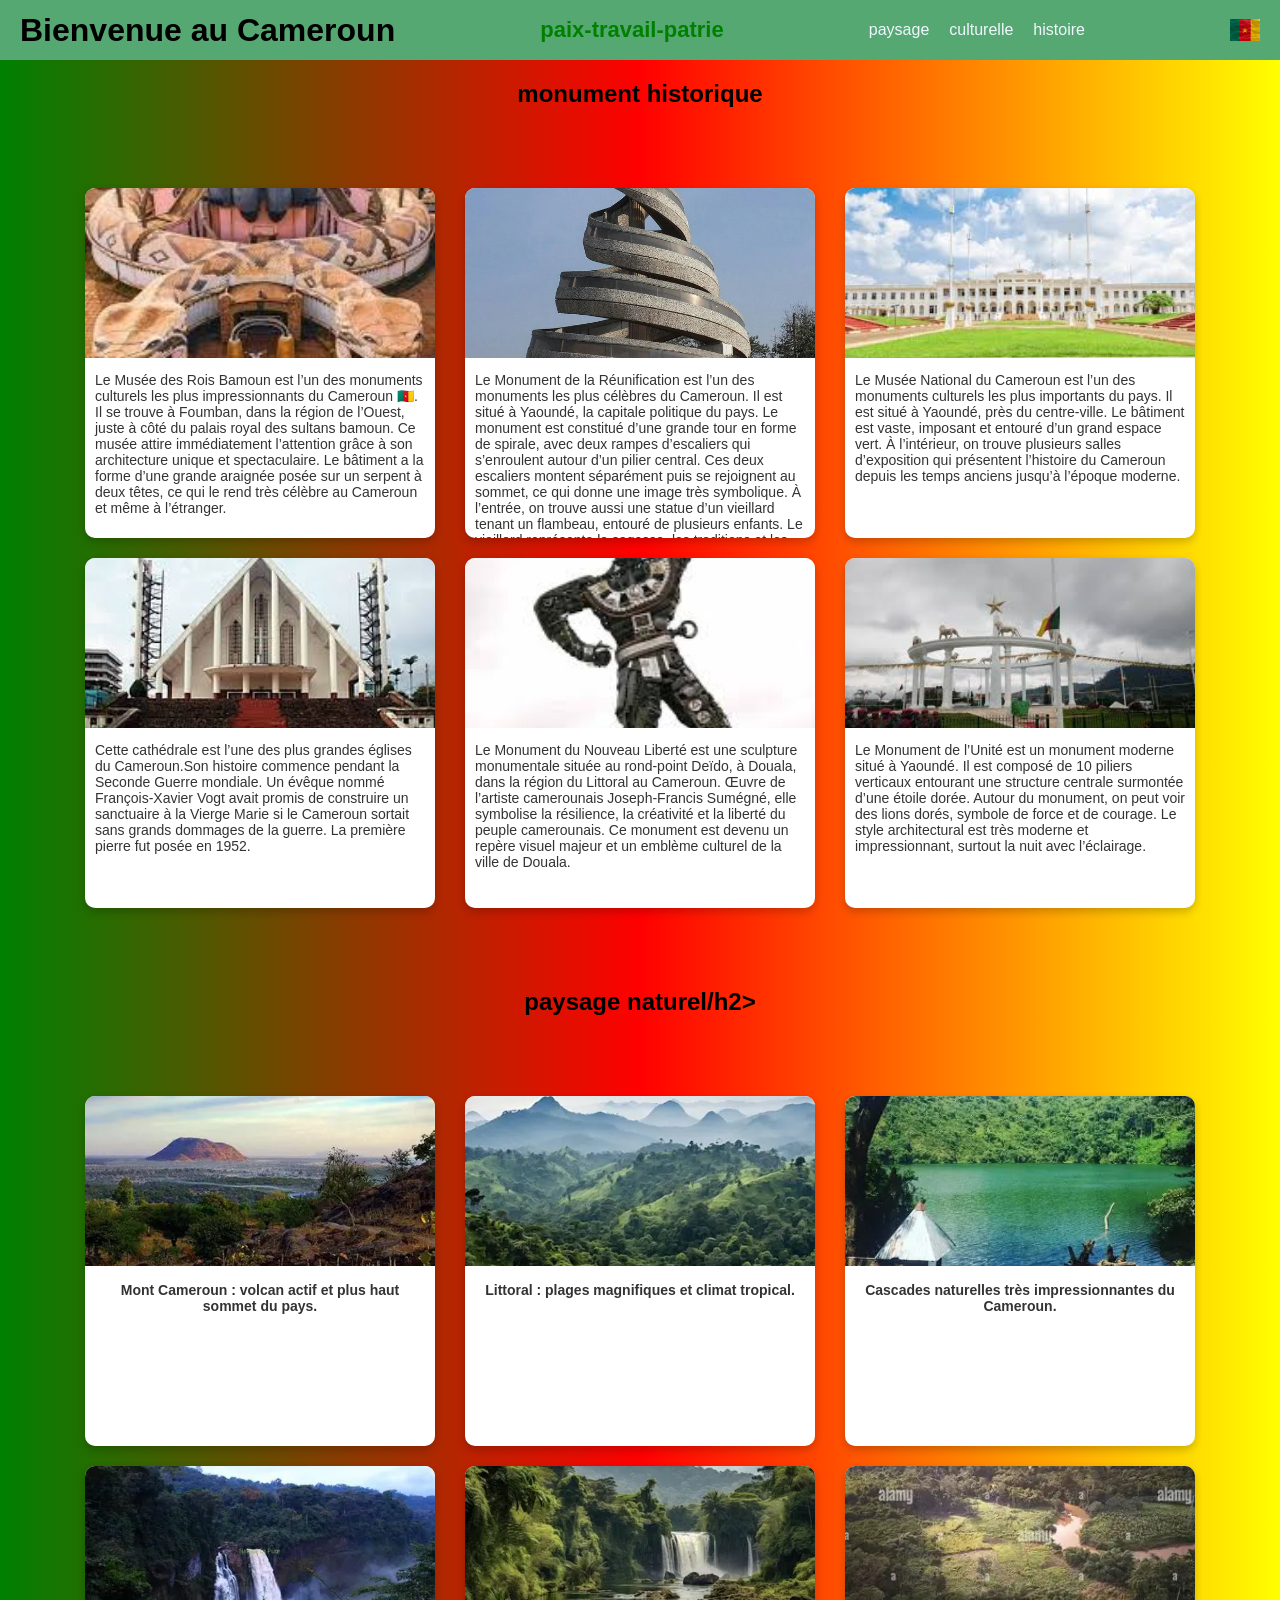
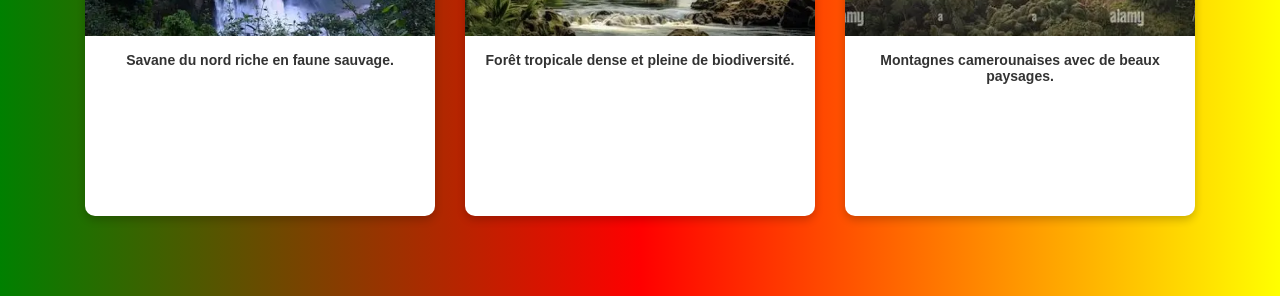
==== page1.html @ 610d0119 "Add files via upload" ====
<!DOCTYPE html>
<html lang="en">
<head>
    <meta charset="UTF-8">
    <meta name="viewport" content="width=device-width, initial-scale=1.0">
    <title>Document</title>
    <link rel="stylesheet" href="page1.css">
</head>
<body>
    <header>
      <h1>Bienvenue au Cameroun</h1>
    <div class="sans">paix-travail-patrie</div>

    <nav>
        <ul>
            <li><a href="page1.html">paysage</a></li>
              <li><a href="page2.html">culturelle</a></li>
            <li><a href="page3.css">histoire</a></li>
        </ul>
    </nav>
  <img src="OIP.webp" id="menuIcon" class="menu-icon" alt="Menu">

    <ul class="menu-regions" id="menuRegions">
        <li><a href="#" data-region="adamaoua">Adamaoua</a></li>
        <li><a href="#" data-region="centre">Centre</a></li>
        <li><a href="#" data-region="est">Est</a></li>
        <li><a href="#" data-region="extremenord">Extrême-Nord</a></li>
        <li><a href="#" data-region="littoral">Littoral</a></li>
        <li><a href="#" data-region="nord">Nord</a></li>
        <li><a href="#" data-region="nordouest">Nord-Ouest</a></li>
        <li><a href="#" data-region="ouest">Ouest</a></li>
        <li><a href="#" data-region="sud">Sud</a></li>
        <li><a href="#" data-region="sudouest">Sud-Ouest</a></li>
    </ul>
</header>
<main>
  <h2>monument historique</h2>
    <section class="images">

  <div class="t">
    <img src="téléchargement (3).jpeg" alt="Mont Cameroun">
    <p>Le Musée des Rois Bamoun est l’un des monuments culturels les plus impressionnants du Cameroun 🇨🇲.
Il se trouve à Foumban, dans la région de l’Ouest, juste à côté du palais royal des sultans bamoun.

Ce musée attire immédiatement l’attention grâce à son architecture unique et spectaculaire.
Le bâtiment a la forme d’une grande araignée posée sur un serpent à deux têtes, ce qui le rend très célèbre au Cameroun et même à l’étranger.
</p>
  </div>

  <div class="t">
    <img src="monun.webp" alt="Littoral">
    <p>Le Monument de la Réunification est l’un des monuments les plus célèbres du Cameroun.
Il est situé à Yaoundé, la capitale politique du pays.

Le monument est constitué d’une grande tour en forme de spirale, avec deux rampes d’escaliers qui s’enroulent autour d’un pilier central.
Ces deux escaliers montent séparément puis se rejoignent au sommet, ce qui donne une image très symbolique.

À l’entrée, on trouve aussi une statue d’un vieillard tenant un flambeau, entouré de plusieurs enfants.
Le vieillard représente la sagesse, les traditions et les générations qui ont lutté pour l’avenir du pays, tandis que les enfants symbolisent la jeunesse et le futur du Cameroun..</p>
  </div>

  <div class="t">
    <img src="téléchargement (4).jpeg" alt="Cascade">
    <p>Le Musée National du Cameroun est l’un des monuments culturels les plus importants du pays.
Il est situé à Yaoundé, près du centre-ville.

Le bâtiment est vaste, imposant et entouré d’un grand espace vert.
À l’intérieur, on trouve plusieurs salles d’exposition qui présentent l’histoire du Cameroun depuis les temps anciens jusqu’à l’époque moderne.</p>
  </div>

  <div class="t">
    <img src="téléchargement (11).jpeg" alt="Savane">
    <p>Cette cathédrale est l’une des plus grandes églises du Cameroun.Son histoire commence pendant la Seconde Guerre mondiale.

Un évêque nommé François-Xavier Vogt avait promis de construire un sanctuaire à la Vierge Marie si le Cameroun sortait sans grands dommages de la guerre.

La première pierre fut posée en 1952.</p>
  </div>

  <div class="t">
    <img src="téléchargement (12).jpeg" alt="Forêt">
    <p>Le Monument du Nouveau Liberté est une sculpture monumentale située au rond-point Deïdo, à Douala, dans la région du Littoral au Cameroun. Œuvre de l’artiste camerounais Joseph-Francis Sumégné, elle symbolise la résilience, la créativité et la liberté du peuple camerounais. Ce monument est devenu un repère visuel majeur et un emblème culturel de la ville de Douala.</p>
  </div>

  <div class="t">
    <img src="téléchargement (13).jpeg" alt="Montagne">
    <p>Le Monument de l’Unité est un monument moderne situé à Yaoundé.

Il est composé de 10 piliers verticaux entourant une structure centrale surmontée d’une étoile dorée.

Autour du monument, on peut voir des lions dorés, symbole de force et de courage.

Le style architectural est très moderne et impressionnant, surtout la nuit avec l’éclairage.</p>
  </div>

</section>
<h2>paysage naturel/h2>

<section class="images">
  <div class="t">
    <img src="OIP (3).webp" alt="Mont Cameroun">
    <p>Mont Cameroun : volcan actif et plus haut sommet du pays.</p>
  </div>

  <div class="t">
    <img src="OIP (9).webp" alt="Littoral">
    <p>Littoral : plages magnifiques et climat tropical.</p>
  </div>

  <div class="t">
    <img src="OIP (7).webp" alt="Cascade">
    <p>Cascades naturelles très impressionnantes du Cameroun.</p>
  </div>

  <div class="t">
    <img src="OIP (6).webp" alt="Savane">
    <p>Savane du nord riche en faune sauvage.</p>
  </div>

  <div class="t">
    <img src="OIP (2).webp" alt="Forêt">
    <p>Forêt tropicale dense et pleine de biodiversité.</p>
  </div>

  <div class="t">
    <img src="OIP (5).webp" alt="Montagne">
    <p>Montagnes camerounaises avec de beaux paysages.</p>
  </div>

</section>
</main>
<script>
    const icon = document.getElementById("menuIcon");
const menu = document.getElementById("menuRegions");
const contenu = document.getElementById("contenu-region");

icon.addEventListener("click", () => {
    menu.style.display = menu.style.display === "block" ? "none" : "block";
});

const regions = {
    adamaoua: { nom: "Adamaoua", texte: "Région montagneuse...", image: "https://i.imgur.com/gDlWm6x.jpg" },
    centre: { nom: "Centre", texte: "Yaoundé capitale...", image: "https://i.imgur.com/3JfS5Mp.jpg" },
    est: { nom: "Est", texte: "Très forestière...", image: "https://i.imgur.com/tO8Gd4h.jpg" },
    extremenord: { nom: "Extrême-Nord", texte: "Parc de Waza...", image: "https://i.imgur.com/MztjTyz.jpg" },
    littoral: { nom: "Littoral", texte: "Douala capitale éco...", image: "https://i.imgur.com/3mKx8o4.jpg" },
    nord: { nom: "Nord", texte: "Plaines agricoles...", image: "https://i.imgur.com/N1fF0OO.jpg" },
    nordouest: { nom: "Nord-Ouest", texte: "Relief volcanique...", image: "https://i.imgur.com/sStR0d9.jpg" },
    ouest: { nom: "Ouest", texte: "Bamiléké, montagnes...", image: "https://i.imgur.com/efiv3a9.jpg" },
    sud: { nom: "Sud", texte: "Région forestière...", image: "https://i.imgur.com/WWmPO07.jpg" },
    sudouest: { nom: "Sud-Ouest", texte: "Mont Cameroun...", image: "https://i.imgur.com/3bMJRpo.jpg" }
};

document.querySelectorAll(".menu-regions a").forEach(lien => {
    lien.addEventListener("click", () => {
        const r = lien.dataset.region;
        const info = regions[r];

        contenu.innerHTML = `
            <h2>${info.nom}</h2>
            <p>${info.texte}</p>
            <img src="${info.image}">
        `;

        menu.style.display = "none";
    });
});
</script>
</body>
</html>
---- page1.css ----
*{
      margin:0;
      padding:0;
      box-sizing:border-box;
      font-family: Arial, sans-serif;
    }
    body{
background: -webkit-linear-gradient(left, green, red , yellow);
  padding-top: 80px;
}


header{
  width:100%;
  height:60px;
  display:flex;
background: rgb(86, 168, 114);
  align-items:center;
  justify-content:space-between;
  padding:0 20px;
  position:fixed;
  top:0;
  left:0;

}

.sans{
  font-size:22px;
  font-weight:bold;
  color:green;
}

nav ul{
  list-style:none;
  display:flex;
  gap:20px;
 
}

nav ul li a{
  cursor:pointer;
  text-decoration: none;
  list-style: none;
  color: aliceblue;
}

nav ul li a:hover{
  color:red;
}

.connecter{
  display:flex;
  gap:15px;
}

.connecter a{
  text-decoration:none;
  color:#fff;
  padding:6px 14px;
  border:1px solid #ff3c3c;
  border-radius:4px;
  transition:0.3s;
}

.connecter a:hover{
  background:yellow;
}.menu-icon {
  width:30px;
  height:22px;
  display:flex;
  flex-direction:column;
  justify-content:space-between;
  cursor:pointer;
}

.menu-icon div {
  height:4px;
  background:white;
  border-radius:3px;
}


.menu-regions {
  position:absolute;
  right:25px;
  top:60px;
  background:#014a9c;
  border-radius:5px;
  list-style:none;
  padding:0;
  display:none;
  min-width:200px;
}

.menu-regions li a {
  display:block;
  padding:12px;
  color:white;
  text-decoration:none;
}

.menu-regions li a:hover {
  background:#0167d4;
}


#contenu-region {
  padding:30px;
}

#contenu-region img {
  width:300px;
  height:200px;
  object-fit:cover;
  border-radius:10px;
    margin-top:10px;
}
.images{
  display: grid;
  grid-template-columns: repeat(3, 1fr);
  gap: 20px;
  padding: 80px;
  justify-items: center;
}


.t{
  width: 350px;
  height: 350px;
  background: white;
  border-radius: 10px;
  overflow: hidden;
  box-shadow: 0 4px 8px rgba(0,0,0,0.2);
  transition: transform 0.3s;
}

.t:hover {
  transform: scale(1.05);
}


.t img {
  width: 100%;
  height: 170px;
  object-fit: cover;
}


.t p {
  padding: 10px;
  font-size: 14px;
  color: #333;
}
h2{
  text-align: center;
}
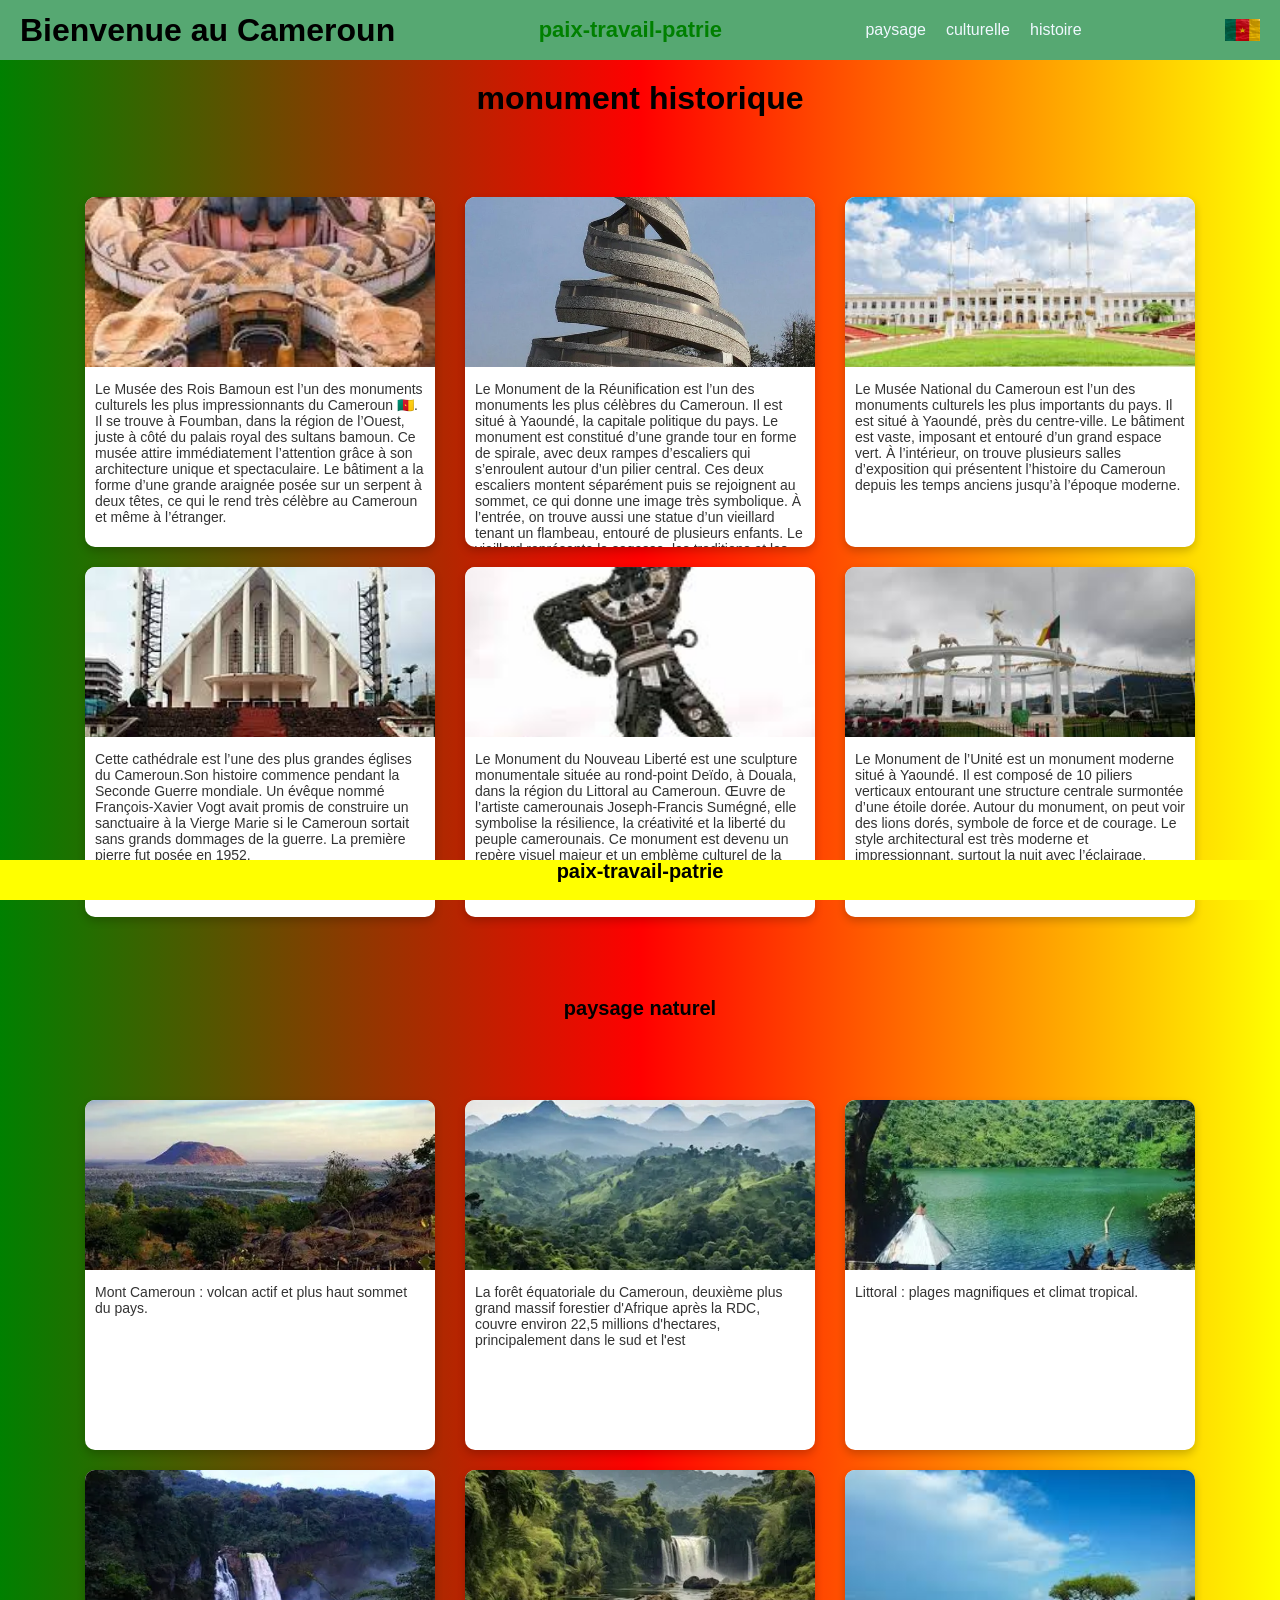
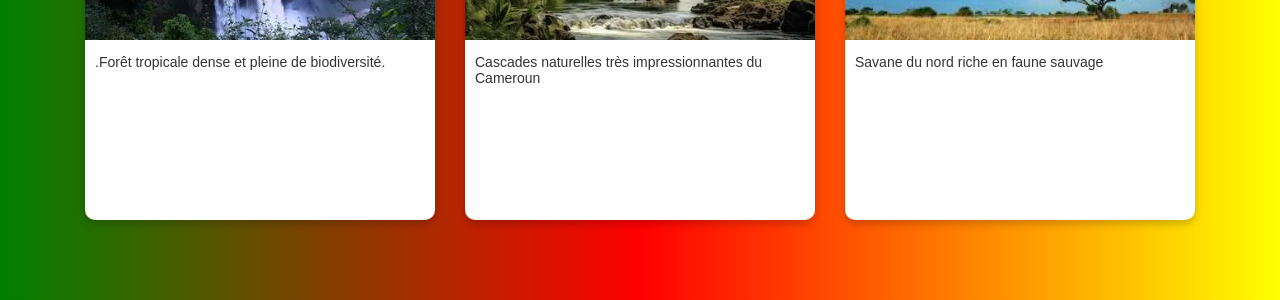
==== commit 3b8766a3: "Add files via upload sites web demontrant la splander du cameroun" ====
--- a/page1.html
+++ b/page1.html
@@ -1,10 +1,11 @@
 <!DOCTYPE html>
-<html lang="en">
+<html >
 <head>
     <meta charset="UTF-8">
     <meta name="viewport" content="width=device-width, initial-scale=1.0">
     <title>Document</title>
     <link rel="stylesheet" href="page1.css">
+    <link rel="stylesheet" href="responsive.css">
 </head>
 <body>
     <header>
@@ -34,7 +35,7 @@
     </ul>
 </header>
 <main>
-  <h2>monument historique</h2>
+  <h1>monument historique</h1>
     <section class="images">
 
   <div class="t">
@@ -94,7 +95,7 @@
   </div>
 
 </section>
-<h2>paysage naturel/h2>
+<h2>paysage naturel</h2>
 
 <section class="images">
   <div class="t">
@@ -104,31 +105,32 @@
 
   <div class="t">
     <img src="OIP (9).webp" alt="Littoral">
-    <p>Littoral : plages magnifiques et climat tropical.</p>
+    <p>La forêt équatoriale du Cameroun, deuxième plus grand massif forestier d'Afrique après la RDC, couvre environ 22,5 millions d'hectares, principalement dans le sud et l'est<p>
   </div>
 
   <div class="t">
     <img src="OIP (7).webp" alt="Cascade">
-    <p>Cascades naturelles très impressionnantes du Cameroun.</p>
+    <p>Littoral : plages magnifiques et climat tropical.</p></p>
   </div>
 
   <div class="t">
     <img src="OIP (6).webp" alt="Savane">
-    <p>Savane du nord riche en faune sauvage.</p>
+    <p>.Forêt tropicale dense et pleine de biodiversité.</p>
   </div>
 
   <div class="t">
     <img src="OIP (2).webp" alt="Forêt">
-    <p>Forêt tropicale dense et pleine de biodiversité.</p>
+    <p>Cascades naturelles très impressionnantes du Cameroun</p>
   </div>
 
   <div class="t">
-    <img src="OIP (5).webp" alt="Montagne">
-    <p>Montagnes camerounaises avec de beaux paysages.</p>
+    <img src="images (24).jpeg" alt="Montagne">
+    <p>Savane du nord riche en faune sauvage</p>
   </div>
 
 </section>
 </main>
+<footer><h2>paix-travail-patrie</h2></footer>
 <script>
     const icon = document.getElementById("menuIcon");
 const menu = document.getElementById("menuRegions");
--- a/page1.css
+++ b/page1.css
@@ -154,6 +154,14 @@
 h2{
   text-align: center;
 }
+footer{
+  position: fixed;
+  bottom: 0;
+  background-color: yellow;
+  width: 100%;
+  height: 40px;
+}
 
-
-
+h1{
+  text-align: center;
+}
--- a/responsive.css
+++ b/responsive.css
@@ -0,0 +1,152 @@
+
+@media screen and (max-width: 1024px) {
+    nav ul {
+        gap: 15px;
+        flex-wrap: wrap;
+        justify-content: center;
+}
+
+.droite {
+        display: grid;
+        grid-template-columns: 1fr 1fr;
+        gap: 20px;
+}
+
+.images {
+        display: grid;
+grid-template-columns: 1fr 1fr;
+gap: 20px;
+}
+
+    .connecter {
+        display: flex;
+        gap: 10px;
+}
+}
+
+
+@media screen and (max-width: 768px) {
+
+header {
+        padding: 10px;
+        text-align: center;
+}
+
+.logo-titre {
+        display: flex;
+        flex-direction: column;
+        align-items: center;
+}
+
+.titre {
+        font-size: 24px;
+}
+
+nav ul {
+        display: flex;
+        flex-direction: column;
+        gap: 10px;
+        padding: 0;
+}
+
+    nav ul li {
+        list-style: none;
+}
+
+.connecter {
+        display: flex;
+        flex-direction: column;
+        gap: 10px;
+        margin-top: 10px;
+}
+
+.menu-icon {
+        width: 40px;
+        display: block;
+        margin: 10px auto;
+        cursor: pointer;
+    }
+
+.menu-regions {
+        width: 100%;
+        text-align: center;
+    }
+
+.droite {
+        display: grid;
+        grid-template-columns: 1fr;
+        gap: 15px;
+}
+
+.box,
+.boxi,
+.boxu {
+        width: 100%;
+    }
+
+.images {
+        display: grid;
+        grid-template-columns: 1fr;
+        gap: 20px;
+    }
+
+.t img {
+        width: 100%;
+        height: auto;
+        border-radius: 10px;
+}
+
+form {
+        width: 100%;
+        padding: 10px;
+}
+
+    .entree,
+    .test {
+        width: 100%;
+}
+
+    input,
+    textarea,
+    button {
+        width: 100%;
+        margin-bottom: 10px;
+}
+
+    footer {
+        text-align: center;
+        padding: 15px;
+}
+}
+
+
+@media screen and (max-width: 480px) {
+
+ h1 {
+    font-size: 22px;
+}
+}
+
+h2 {
+        font-size: 20px;
+}
+
+ p {
+        font-size: 14px;
+}
+
+.titre {
+        font-size: 20px;
+}
+
+ .drapeau {
+        width: 60px;
+}
+
+    .menu-icon {
+        width: 35px;
+}
+
+    .contact-info {
+        font-size: 14px;
+}
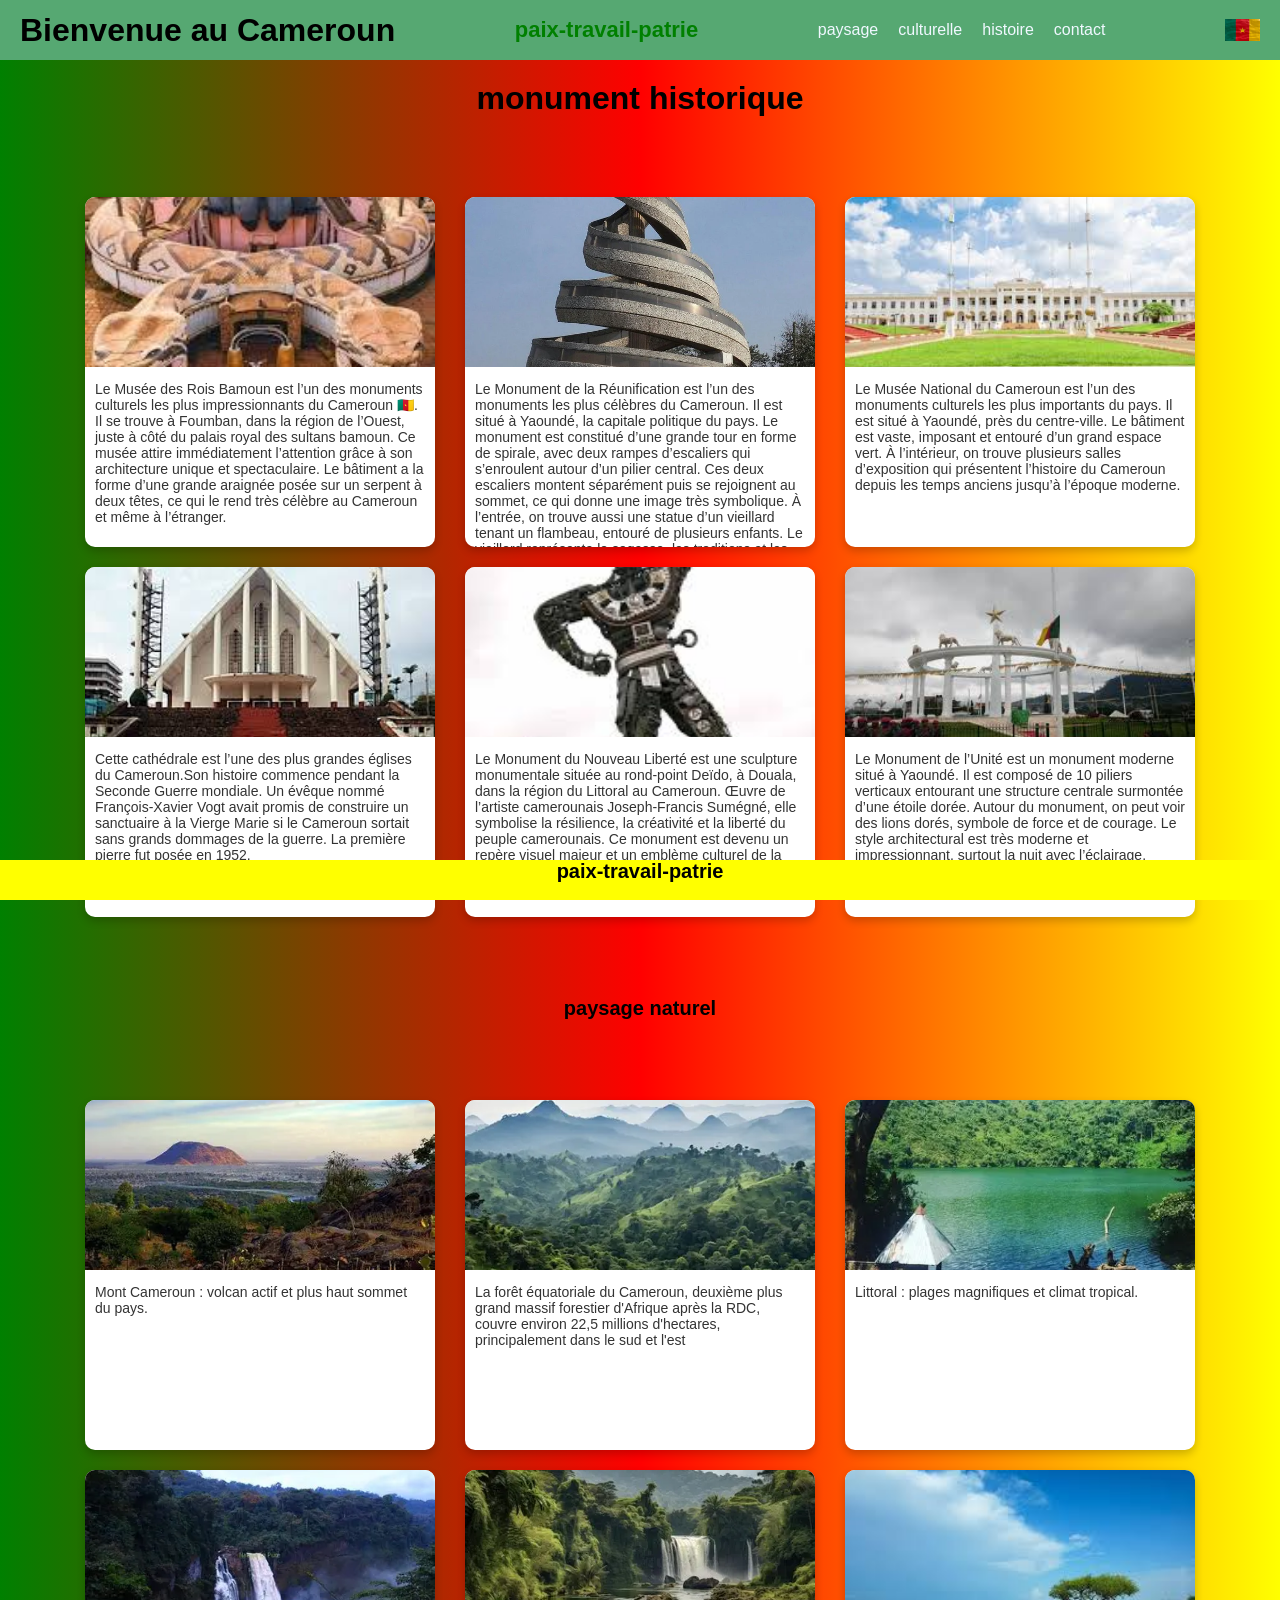
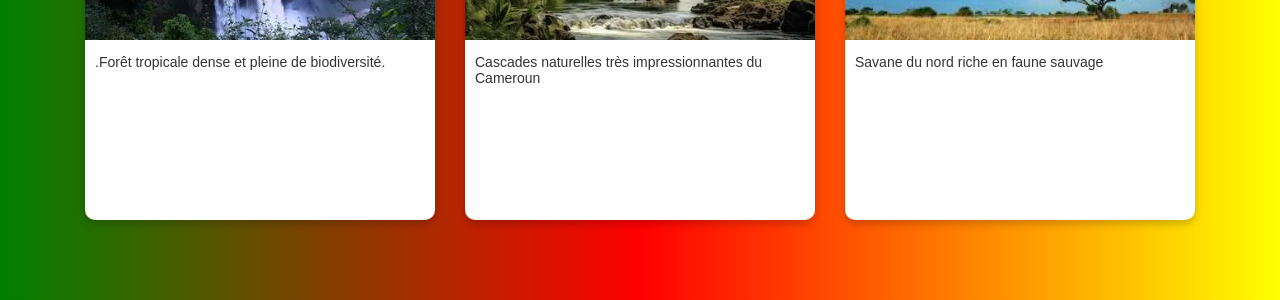
==== commit 7063ed11: "Add files via upload" ====
--- a/page1.html
+++ b/page1.html
@@ -17,6 +17,7 @@
             <li><a href="page1.html">paysage</a></li>
               <li><a href="page2.html">culturelle</a></li>
             <li><a href="page3.css">histoire</a></li>
+            <li><a href="contact.html">contact</a></li>
         </ul>
     </nav>
   <img src="OIP.webp" id="menuIcon" class="menu-icon" alt="Menu">
